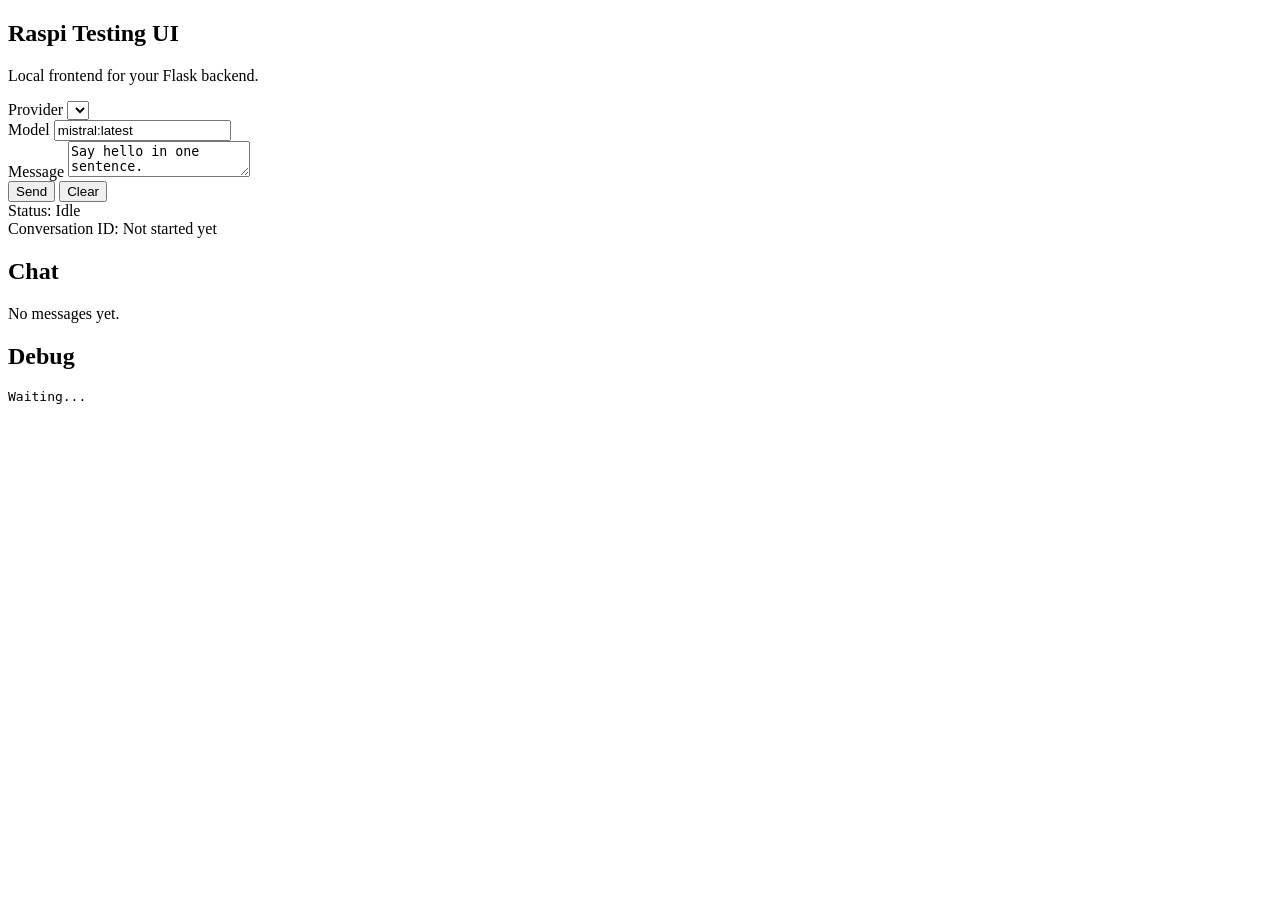
==== unified_server/static/index.html @ 3ce47550 "update: +added new files(frontend/index css js) +app_factory edits" ====
<!DOCTYPE html>
<html lang="en">
<head>
  <meta charset="UTF-8" />
  <meta name="viewport" content="width=device-width, initial-scale=1.0" />
  <title>Raspi Testing UI</title>
  <link rel="stylesheet" href="/static/app.css" />
  <script defer src="/static/app.js"></script>
</head>
<body>
  <main class="page-shell">
    <section class="panel">
      <h1>Raspi Testing UI</h1>
      <p class="subtext">Local frontend for your Flask backend.</p>

      <div class="row">
        <div class="field">
          <label for="providerSelect">Provider</label>
          <select id="providerSelect"></select>
        </div>

        <div class="field">
          <label for="modelInput">Model</label>
          <input id="modelInput" type="text" value="mistral:latest" />
        </div>
      </div>

      <div class="field">
        <label for="messageInput">Message</label>
        <textarea id="messageInput">Say hello in one sentence.</textarea>
      </div>

      <div class="button-row">
        <button id="sendBtn" type="button">Send</button>
        <button id="clearBtn" type="button">Clear</button>
      </div>

      <div class="meta">
        <div>Status: <span id="statusText">Idle</span></div>
        <div>Conversation ID: <span id="conversationIdText">Not started yet</span></div>
      </div>
    </section>

    <section class="panel">
      <h2>Chat</h2>
      <div id="transcript" class="transcript">
        <div class="empty-state">No messages yet.</div>
      </div>
    </section>

    <section class="panel">
      <h2>Debug</h2>
      <pre id="debugOutput">Waiting...</pre>
    </section>
  </main>
</body>
</html>
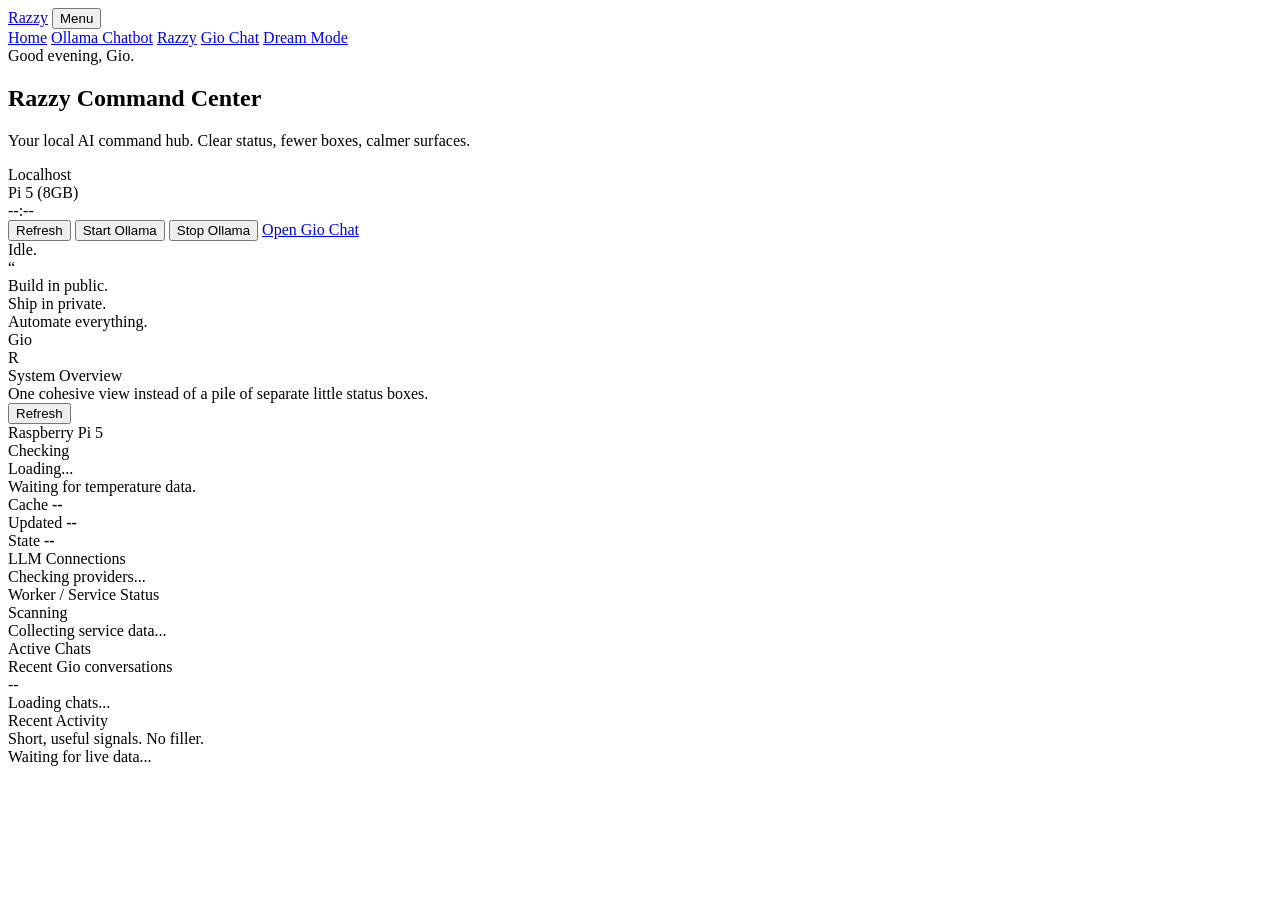
==== commit e7207f78: "feat: update Razzy web surfaces and revert logo card" ====
--- a/unified_server/static/index.html
+++ b/unified_server/static/index.html
@@ -3,55 +3,140 @@
 <head>
   <meta charset="UTF-8" />
   <meta name="viewport" content="width=device-width, initial-scale=1.0" />
-  <title>Raspi Testing UI</title>
-  <link rel="stylesheet" href="/static/app.css" />
-  <script defer src="/static/app.js"></script>
+  <title>Razzy Command Center</title>
+  <link rel="stylesheet" href="/static/app.css?v=20260505-dashboard2" />
+  <script defer src="/static/nav.js"></script>
+  <script defer src="/static/dashboard.js?v=20260505-dashboard2"></script>
 </head>
 <body>
-  <main class="page-shell">
-    <section class="panel">
-      <h1>Raspi Testing UI</h1>
-      <p class="subtext">Local frontend for your Flask backend.</p>
+  <main class="page-shell dashboard-shell dashboard-shell-refined">
+    <nav class="top-nav" aria-label="Server pages">
+      <div class="top-nav-bar">
+        <a href="/" class="top-nav-brand">Razzy</a>
+        <button id="navMenuBtn" class="nav-toggle" type="button" aria-expanded="false" aria-controls="topNavLinks" aria-label="Toggle navigation menu">
+          <span class="nav-toggle-icon"></span>
+          <span class="nav-toggle-label">Menu</span>
+        </button>
+      </div>
+      <div id="topNavLinks" class="top-nav-links">
+        <a href="/" class="nav-link active">Home</a>
+        <a href="/console" class="nav-link">Ollama Chatbot</a>
+        <a href="/razzy" class="nav-link">Razzy</a>
+        <a href="/gio" class="nav-link">Gio Chat</a>
+        <a href="/gio/dreams" class="nav-link">Dream Mode</a>
+      </div>
+    </nav>
 
-      <div class="row">
-        <div class="field">
-          <label for="providerSelect">Provider</label>
-          <select id="providerSelect"></select>
+    <section class="panel dashboard-hero dashboard-hero-refined">
+      <div class="dashboard-hero-copy">
+        <div class="dashboard-eyebrow" id="dashboardGreeting">Good evening, Gio.</div>
+        <h1>Razzy Command Center</h1>
+        <p class="dashboard-subtitle">Your local AI command hub. Clear status, fewer boxes, calmer surfaces.</p>
+        <div class="dashboard-chip-row">
+          <div class="dashboard-chip">Localhost</div>
+          <div class="dashboard-chip">Pi 5 (8GB)</div>
+          <div class="dashboard-chip" id="dashboardClock">--:--</div>
         </div>
-
-        <div class="field">
-          <label for="modelInput">Model</label>
-          <input id="modelInput" type="text" value="mistral:latest" />
+        <div class="dashboard-inline-actions">
+          <button id="dashboardActionRefresh" class="dashboard-inline-button" type="button">Refresh</button>
+          <button id="dashboardActionStartOllama" class="dashboard-inline-button" type="button">Start Ollama</button>
+          <button id="dashboardActionStopOllama" class="dashboard-inline-button" type="button">Stop Ollama</button>
+          <a href="/gio" class="dashboard-inline-link">Open Gio Chat</a>
         </div>
+        <div class="dashboard-muted" id="dashboardActionStatus">Idle.</div>
       </div>
-
-      <div class="field">
-        <label for="messageInput">Message</label>
-        <textarea id="messageInput">Say hello in one sentence.</textarea>
-      </div>
-
-      <div class="button-row">
-        <button id="sendBtn" type="button">Send</button>
-        <button id="clearBtn" type="button">Clear</button>
-      </div>
-
-      <div class="meta">
-        <div>Status: <span id="statusText">Idle</span></div>
-        <div>Conversation ID: <span id="conversationIdText">Not started yet</span></div>
+      <div class="dashboard-hero-side">
+        <div class="dashboard-quote-card">
+          <div class="dashboard-quote-mark">“</div>
+          <div>Build in public.</div>
+          <div>Ship in private.</div>
+          <div>Automate everything.</div>
+          <div class="dashboard-quote-author">Gio</div>
+        </div>
+        <div class="dashboard-logo-card" aria-hidden="true">R</div>
       </div>
     </section>
 
-    <section class="panel">
-      <h2>Chat</h2>
-      <div id="transcript" class="transcript">
-        <div class="empty-state">No messages yet.</div>
-      </div>
+    <section class="dashboard-main-grid">
+      <article class="panel dashboard-overview-card">
+        <div class="dashboard-card-header">
+          <div>
+            <div class="dashboard-card-title">System Overview</div>
+            <div class="dashboard-card-subtitle">One cohesive view instead of a pile of separate little status boxes.</div>
+          </div>
+          <button id="dashboardRefreshBtn" class="dashboard-inline-action" type="button">Refresh</button>
+        </div>
+
+        <div class="dashboard-overview-grid">
+          <section class="dashboard-overview-section dashboard-overview-thermal" id="dashboardPiCard">
+            <div class="dashboard-section-label-row">
+              <div class="dashboard-section-label">Raspberry Pi 5</div>
+              <div class="dashboard-status-pill ok" id="dashboardPiState">Checking</div>
+            </div>
+            <div class="dashboard-metric-large" id="dashboardPiTemp">Loading...</div>
+            <div class="dashboard-muted" id="dashboardPiAdvisory">Waiting for temperature data.</div>
+            <div class="dashboard-mini-metrics">
+              <div class="dashboard-mini-metric">
+                <span class="dashboard-mini-label">Cache</span>
+                <strong id="dashboardPiCache">--</strong>
+              </div>
+              <div class="dashboard-mini-metric">
+                <span class="dashboard-mini-label">Updated</span>
+                <strong id="dashboardPiUpdated">--</strong>
+              </div>
+              <div class="dashboard-mini-metric">
+                <span class="dashboard-mini-label">State</span>
+                <strong id="dashboardPiStateText">--</strong>
+              </div>
+            </div>
+          </section>
+
+          <section class="dashboard-overview-section">
+            <div class="dashboard-section-label-row">
+              <div class="dashboard-section-label">LLM Connections</div>
+            </div>
+            <div class="dashboard-stack" id="dashboardLlmList">
+              <div class="empty-state">Checking providers...</div>
+            </div>
+          </section>
+
+          <section class="dashboard-overview-section">
+            <div class="dashboard-section-label-row">
+              <div class="dashboard-section-label">Worker / Service Status</div>
+              <div class="dashboard-status-pill neutral" id="dashboardServiceSummary">Scanning</div>
+            </div>
+            <div class="dashboard-service-list" id="dashboardServiceList">
+              <div class="empty-state">Collecting service data...</div>
+            </div>
+          </section>
+        </div>
+      </article>
+
+      <aside class="panel dashboard-sidebar-card">
+        <div class="dashboard-card-header">
+          <div>
+            <div class="dashboard-card-title">Active Chats</div>
+            <div class="dashboard-card-subtitle">Recent Gio conversations</div>
+          </div>
+          <div class="dashboard-status-pill neutral" id="dashboardChatCount">--</div>
+        </div>
+        <div class="dashboard-stack" id="dashboardChatList">
+          <div class="empty-state">Loading chats...</div>
+        </div>
+      </aside>
     </section>
 
-    <section class="panel">
-      <h2>Debug</h2>
-      <pre id="debugOutput">Waiting...</pre>
+    <section class="panel dashboard-activity-card">
+      <div class="dashboard-card-header">
+        <div>
+          <div class="dashboard-card-title">Recent Activity</div>
+          <div class="dashboard-card-subtitle">Short, useful signals. No filler.</div>
+        </div>
+      </div>
+      <div class="dashboard-activity-list" id="dashboardActivityList">
+        <div class="empty-state">Waiting for live data...</div>
+      </div>
     </section>
   </main>
 </body>
-</html>+</html>
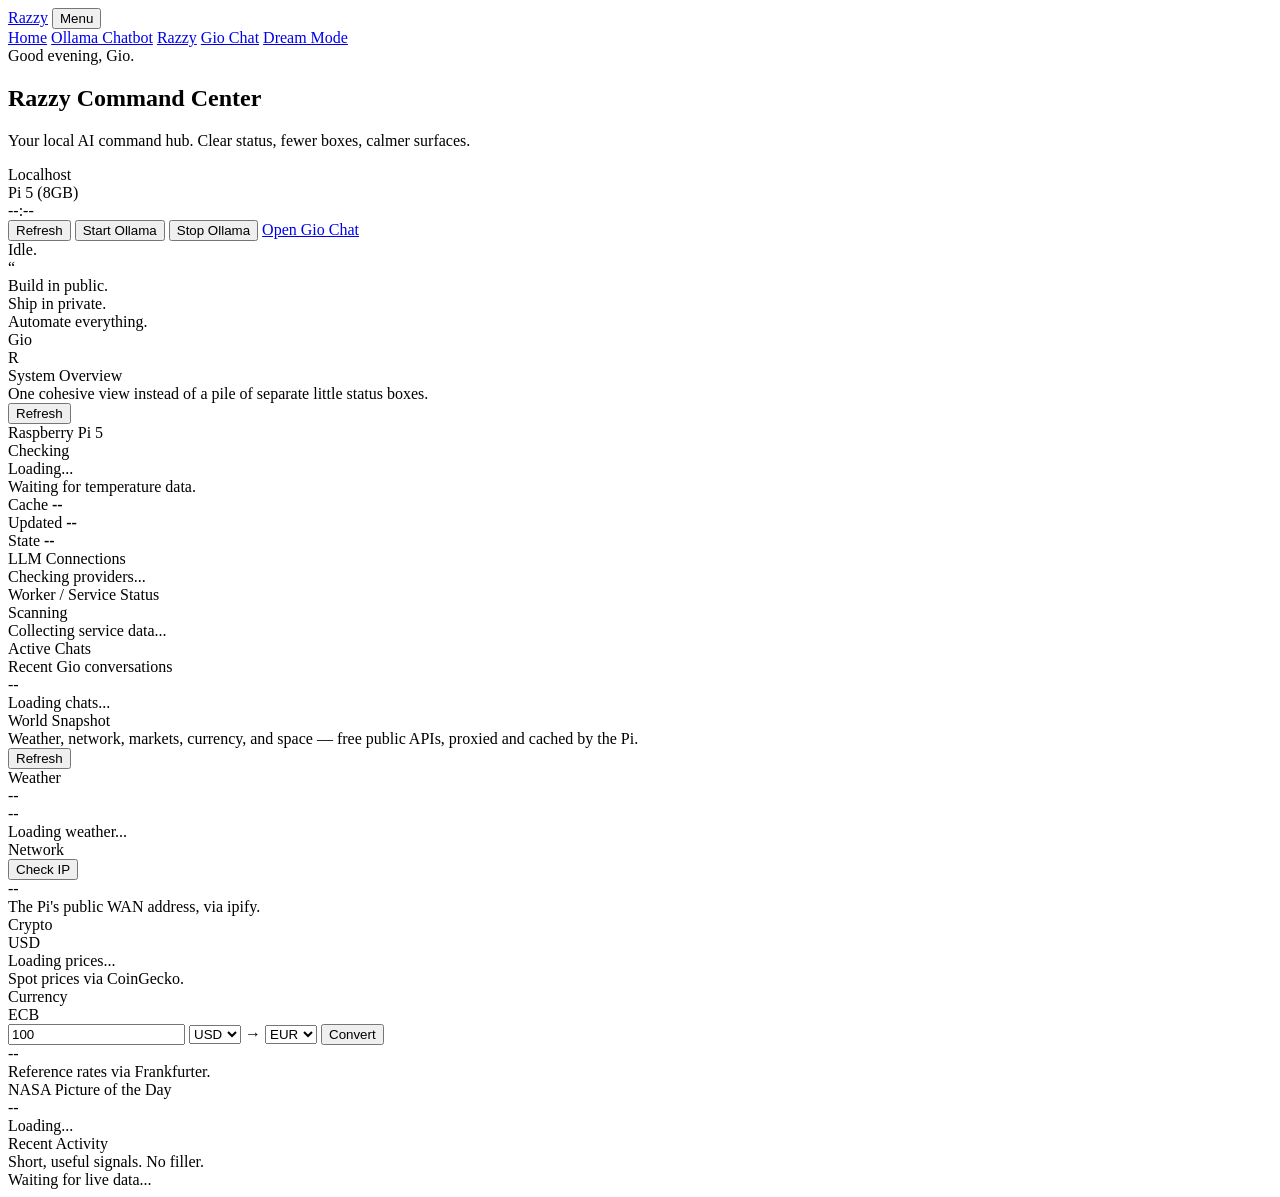
==== commit 2a286a75: "feat: five free public-API widgets on the Command Center New integrations/ package proxying free pub" ====
--- a/unified_server/static/index.html
+++ b/unified_server/static/index.html
@@ -7,6 +7,7 @@
   <link rel="stylesheet" href="/static/app.css?v=20260505-dashboard2" />
   <script defer src="/static/nav.js"></script>
   <script defer src="/static/dashboard.js?v=20260505-dashboard2"></script>
+  <script defer src="/static/widgets.js?v=20260709-widgets1"></script>
 </head>
 <body>
   <main class="page-shell dashboard-shell dashboard-shell-refined">
@@ -126,6 +127,92 @@
       </aside>
     </section>
 
+    <section class="panel dashboard-widgets-card">
+      <div class="dashboard-card-header">
+        <div>
+          <div class="dashboard-card-title">World Snapshot</div>
+          <div class="dashboard-card-subtitle">Weather, network, markets, currency, and space — free public APIs, proxied and cached by the Pi.</div>
+        </div>
+        <button id="widgetsRefreshBtn" class="dashboard-inline-action" type="button">Refresh</button>
+      </div>
+
+      <div class="dashboard-widgets-grid">
+        <section class="dashboard-widget" aria-live="polite">
+          <div class="dashboard-section-label-row">
+            <div class="dashboard-section-label">Weather</div>
+            <div class="dashboard-status-pill neutral" id="weatherLocationPill">--</div>
+          </div>
+          <div class="dashboard-metric-large" id="weatherTemp">--</div>
+          <div class="dashboard-muted" id="weatherMeta">Loading weather...</div>
+          <div class="dashboard-stack" id="weatherForecast"></div>
+        </section>
+
+        <section class="dashboard-widget" aria-live="polite">
+          <div class="dashboard-section-label-row">
+            <div class="dashboard-section-label">Network</div>
+            <button id="publicIpRefreshBtn" class="dashboard-inline-action" type="button">Check IP</button>
+          </div>
+          <div class="dashboard-metric-medium" id="publicIpValue">--</div>
+          <div class="dashboard-muted" id="publicIpMeta">The Pi's public WAN address, via ipify.</div>
+        </section>
+
+        <section class="dashboard-widget" aria-live="polite">
+          <div class="dashboard-section-label-row">
+            <div class="dashboard-section-label">Crypto</div>
+            <div class="dashboard-status-pill neutral">USD</div>
+          </div>
+          <div class="dashboard-stack" id="cryptoList">
+            <div class="empty-state">Loading prices...</div>
+          </div>
+          <div class="dashboard-muted" id="cryptoMeta">Spot prices via CoinGecko.</div>
+        </section>
+
+        <section class="dashboard-widget">
+          <div class="dashboard-section-label-row">
+            <div class="dashboard-section-label">Currency</div>
+            <div class="dashboard-status-pill neutral">ECB</div>
+          </div>
+          <form id="currencyForm" class="widget-form">
+            <input id="currencyAmount" class="widget-input" type="number" min="0.01" step="0.01" value="100" aria-label="Amount" />
+            <select id="currencyFrom" class="widget-input" aria-label="From currency">
+              <option value="USD" selected>USD</option>
+              <option value="EUR">EUR</option>
+              <option value="GBP">GBP</option>
+              <option value="JPY">JPY</option>
+              <option value="MXN">MXN</option>
+              <option value="DOP">DOP</option>
+              <option value="CAD">CAD</option>
+            </select>
+            <span class="widget-form-arrow" aria-hidden="true">→</span>
+            <select id="currencyTo" class="widget-input" aria-label="To currency">
+              <option value="EUR" selected>EUR</option>
+              <option value="USD">USD</option>
+              <option value="GBP">GBP</option>
+              <option value="JPY">JPY</option>
+              <option value="MXN">MXN</option>
+              <option value="DOP">DOP</option>
+              <option value="CAD">CAD</option>
+            </select>
+            <button id="currencyConvertBtn" class="dashboard-inline-action" type="submit">Convert</button>
+          </form>
+          <div class="dashboard-metric-medium" id="currencyResult">--</div>
+          <div class="dashboard-muted" id="currencyMeta">Reference rates via Frankfurter.</div>
+        </section>
+
+        <section class="dashboard-widget dashboard-widget-apod" aria-live="polite">
+          <div class="dashboard-section-label-row">
+            <div class="dashboard-section-label">NASA Picture of the Day</div>
+            <div class="dashboard-status-pill neutral" id="apodDatePill">--</div>
+          </div>
+          <a id="apodLink" href="#" target="_blank" rel="noopener">
+            <img id="apodImage" class="apod-image" alt="NASA Astronomy Picture of the Day" hidden />
+          </a>
+          <div class="dashboard-list-title" id="apodTitle">Loading...</div>
+          <div class="dashboard-muted" id="apodMeta"></div>
+        </section>
+      </div>
+    </section>
+
     <section class="panel dashboard-activity-card">
       <div class="dashboard-card-header">
         <div>
